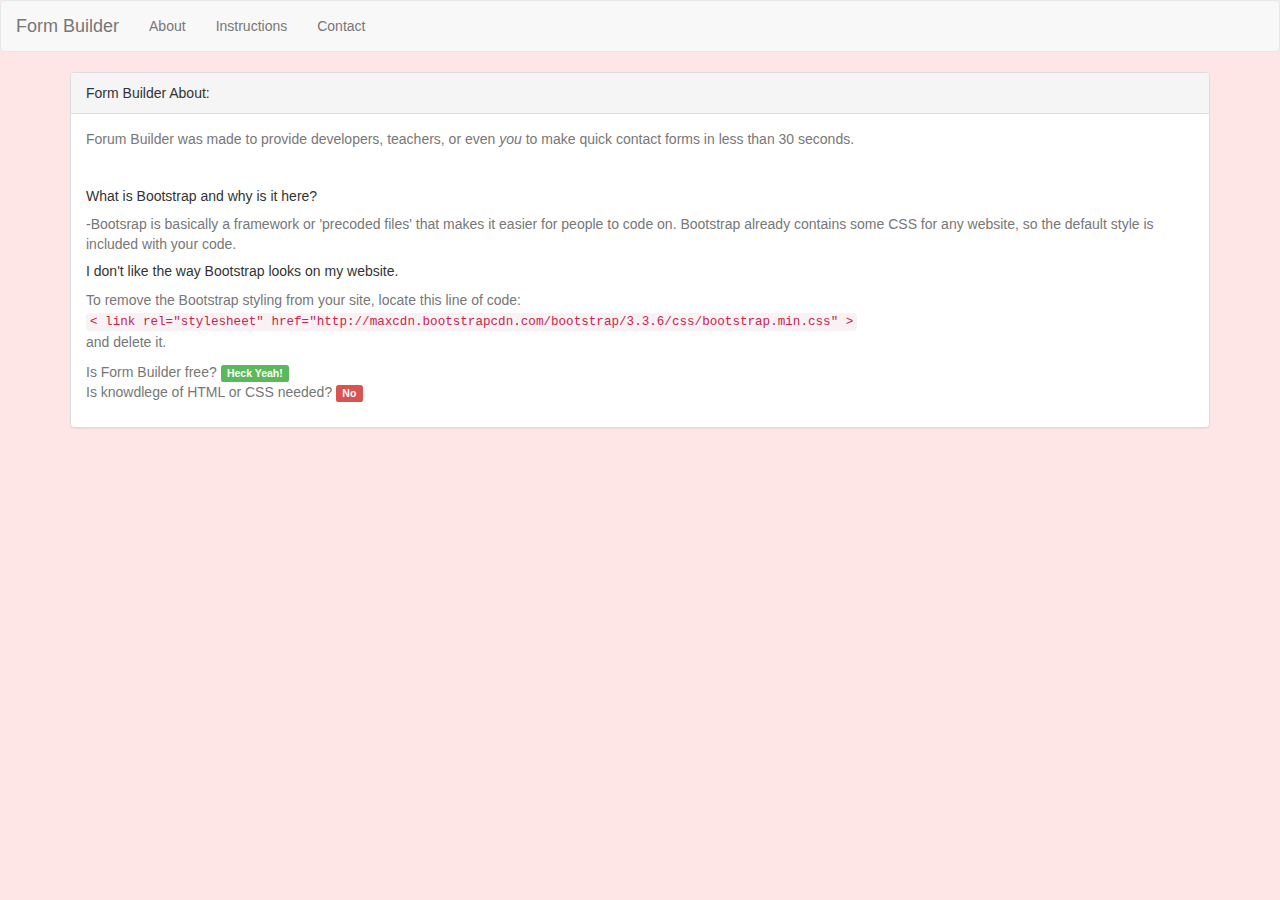
==== tabs/about.html @ 10d23c19 "So many new changes, especially a new html page, error messages, and some new bootstrap changes" ====
<!DOCTYPE html>
<html lang ="en">
<head>
  <meta charset="utf-8" />
  <meta name="viewport" content="width=device-width, initial-scale=1">
  <!-- Latest compiled and minified CSS -->
<link rel="stylesheet" href="http://maxcdn.bootstrapcdn.com/bootstrap/3.3.6/css/bootstrap.min.css">

<script src="https://ajax.googleapis.com/ajax/libs/jquery/1.12.2/jquery.min.js"></script>

<!-- Latest compiled JavaScript -->
<script src="http://maxcdn.bootstrapcdn.com/bootstrap/3.3.6/js/bootstrap.min.js"></script>
<link href="../css/main.css" rel="stylesheet" />
<script src="../js/animations.js" type="text/javascript"></script>
<script src="../js/functions.js" type="text/javascript"></script>
  <nav class ="navbar navbar-default">
    <div class ="container-fluid">
      <div class="navbar-header">
        <a class="navbar-brand" href="../index.html">Form Builder</a>
      </div>
      <ul class="nav navbar-nav">
        <li><a href="about.html">About</a></li>
        <li><a href="#">Instructions</a></li>
        <li><a href="#">Contact</a></li>
      </ul>
    </div>
</nav>
</head>
  <body>
    <div class="container">
      <div class="panel panel-default">
        <div class="panel-heading">
          Form Builder About:
        </div>
        <div class="panel-body">
          <p>
          Forum Builder was made to provide developers, teachers, or even <i>you</i> to make quick contact forms in less than 30 seconds.
        </p>
          <br />
          <h5>What is Bootstrap and why is it here?</h5>
          <p>
            -Bootsrap is basically a framework or 'precoded files' that makes it easier for people to code on. Bootstrap already contains
            some CSS for any website, so the default style is included with your code.
          </p>
          <h5>I don't like the way Bootstrap looks on my website.</h5>
          <p>
            To remove the Bootstrap styling from your site, locate this line of code:
            <br />
            <code> < link rel="stylesheet" href="http://maxcdn.bootstrapcdn.com/bootstrap/3.3.6/css/bootstrap.min.css" ></code>
            <br />
            and delete it.
          </p>
          <p>
          Is Form Builder free? <span class="label label-success">Heck Yeah!</span>
          <br />
          Is knowdlege of HTML or CSS needed? <span class="label label-danger">No</span>
          <br />
        </p>

        </div>
      </div>
    </div>
  </body>
</html>
---- css/main.css ----
body {

  background-color: #ffe6e6;
}

p {

  color: #777777;
}

h4 {

  color: black;
}

.inputdiv {
  color: #777777;

}


.btn {

color: black;

}

#output {

width: 50%;

}

#errormessages {

  color: red;
  font-weight: bold;
}
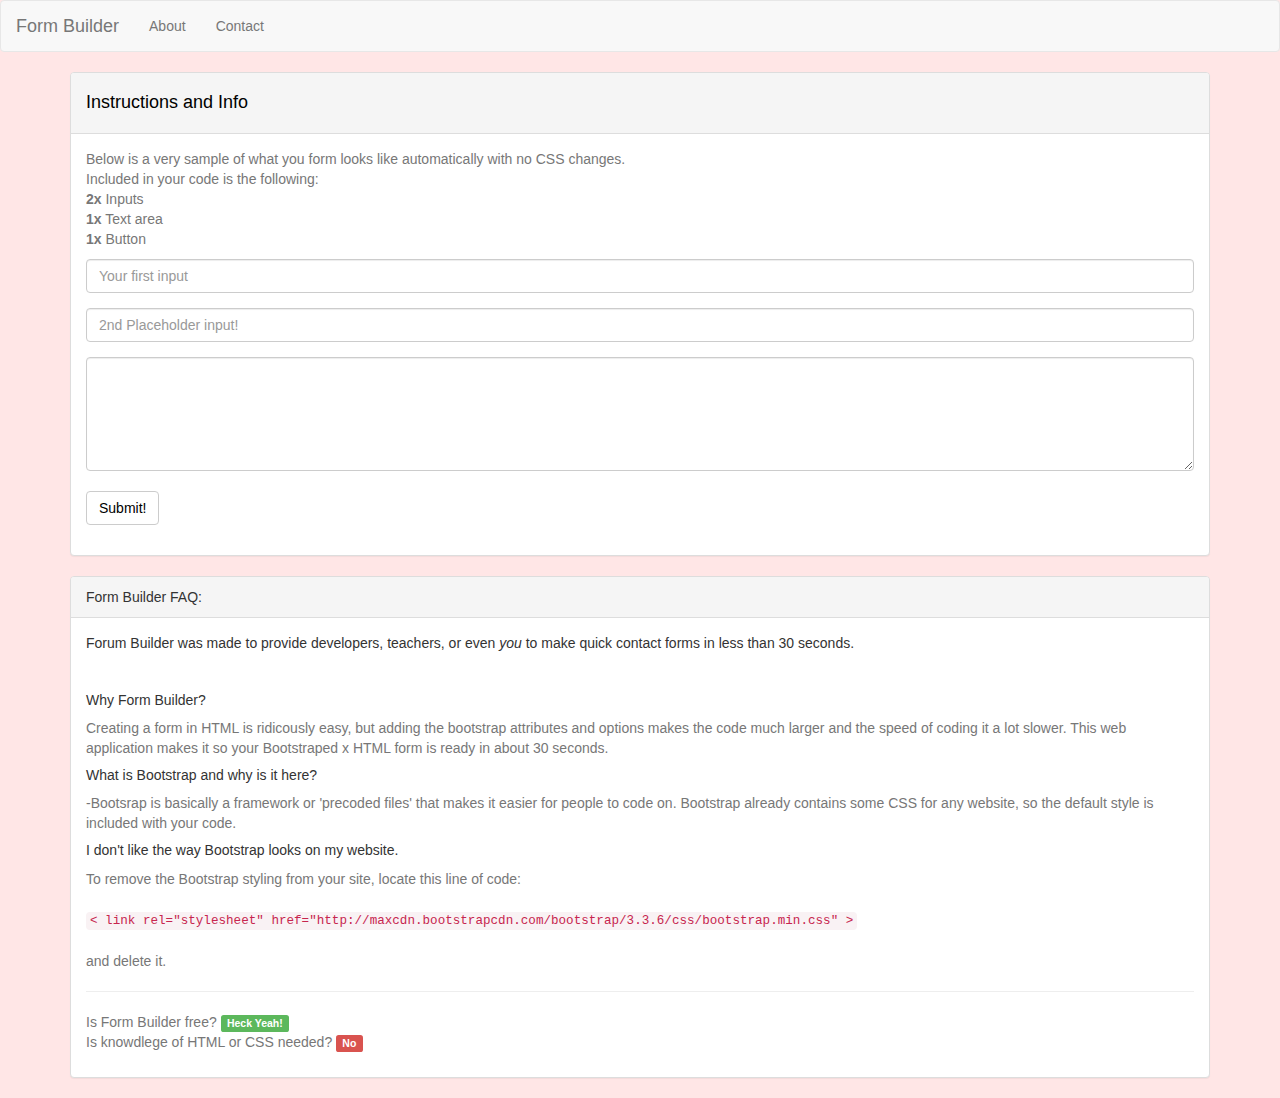
==== commit 5542d061: "Baby steps with the output code, function changes, contact page, etc." ====
--- a/tabs/about.html
+++ b/tabs/about.html
@@ -20,8 +20,7 @@
       </div>
       <ul class="nav navbar-nav">
         <li><a href="about.html">About</a></li>
-        <li><a href="#">Instructions</a></li>
-        <li><a href="#">Contact</a></li>
+        <li><a href="contact.html">Contact</a></li>
       </ul>
     </div>
 </nav>
@@ -30,33 +29,68 @@
     <div class="container">
       <div class="panel panel-default">
         <div class="panel-heading">
-          Form Builder About:
+          <h4>Instructions and Info</h4>
+        </div>
+          <div class="panel-body">
+            <p>
+              Below is a very sample of what you form looks like automatically with no CSS changes.
+              <br />
+              Included in your code is the following:
+              <br />
+              <b>2x</b> Inputs<br />
+              <b>1x</b> Text area<br />
+              <b>1x</b> Button<br />
+            </p>
+              <h4>
+              <form role="form">
+                <div class="form-group">
+                  <input class="form-control" type="text" placeholder ="Your first input" />
+                </div>
+                <div class="form-group">
+                  <input class="form-control" type="text" placeholder="2nd Placeholder input!" />
+                </div>
+                <div class="form-group">
+                  <textarea class="form-control" rows ="5"></textarea><br />
+                  <button type="submit" class="btn btn-default">Submit!</button>
+                </div>
+              </form>
+          </div>
+      </div>
+    </div>
+    <div class="container">
+      <div class="panel panel-default">
+        <div class="panel-heading">
+          Form Builder FAQ:
         </div>
         <div class="panel-body">
-          <p>
           Forum Builder was made to provide developers, teachers, or even <i>you</i> to make quick contact forms in less than 30 seconds.
-        </p>
-          <br />
-          <h5>What is Bootstrap and why is it here?</h5>
-          <p>
-            -Bootsrap is basically a framework or 'precoded files' that makes it easier for people to code on. Bootstrap already contains
-            some CSS for any website, so the default style is included with your code.
+            </p>
+            <br />
+              <h5>Why Form Builder?</h5>
+                <p>
+                  Creating a form in HTML is ridicously easy, but adding the bootstrap attributes and options makes the code much larger and the speed of
+                  coding it a lot slower. This web application makes it so your Bootstraped x HTML form is ready in about 30 seconds.
+                </p>
+                <h5>What is Bootstrap and why is it here?</h5>
+                <p>
+                  -Bootsrap is basically a framework or 'precoded files' that makes it easier for people to code on. Bootstrap already contains
+                  some CSS for any website, so the default style is included with your code.
+                  </p>
+                  <h5>I don't like the way Bootstrap looks on my website.</h5>
+                    <p>
+                      To remove the Bootstrap styling from your site, locate this line of code:
+                      <br /><br />
+                      <code> < link rel="stylesheet" href="http://maxcdn.bootstrapcdn.com/bootstrap/3.3.6/css/bootstrap.min.css" ></code>
+                      <br /><br />
+                      and delete it.
+                      </p>
+                    <hr />
+                    <p>
+                  Is Form Builder free? <span class="label label-success">Heck Yeah!</span>
+                <br />
+                Is knowdlege of HTML or CSS needed? <span class="label label-danger">No</span>
+            <br />
           </p>
-          <h5>I don't like the way Bootstrap looks on my website.</h5>
-          <p>
-            To remove the Bootstrap styling from your site, locate this line of code:
-            <br />
-            <code> < link rel="stylesheet" href="http://maxcdn.bootstrapcdn.com/bootstrap/3.3.6/css/bootstrap.min.css" ></code>
-            <br />
-            and delete it.
-          </p>
-          <p>
-          Is Form Builder free? <span class="label label-success">Heck Yeah!</span>
-          <br />
-          Is knowdlege of HTML or CSS needed? <span class="label label-danger">No</span>
-          <br />
-        </p>
-
         </div>
       </div>
     </div>
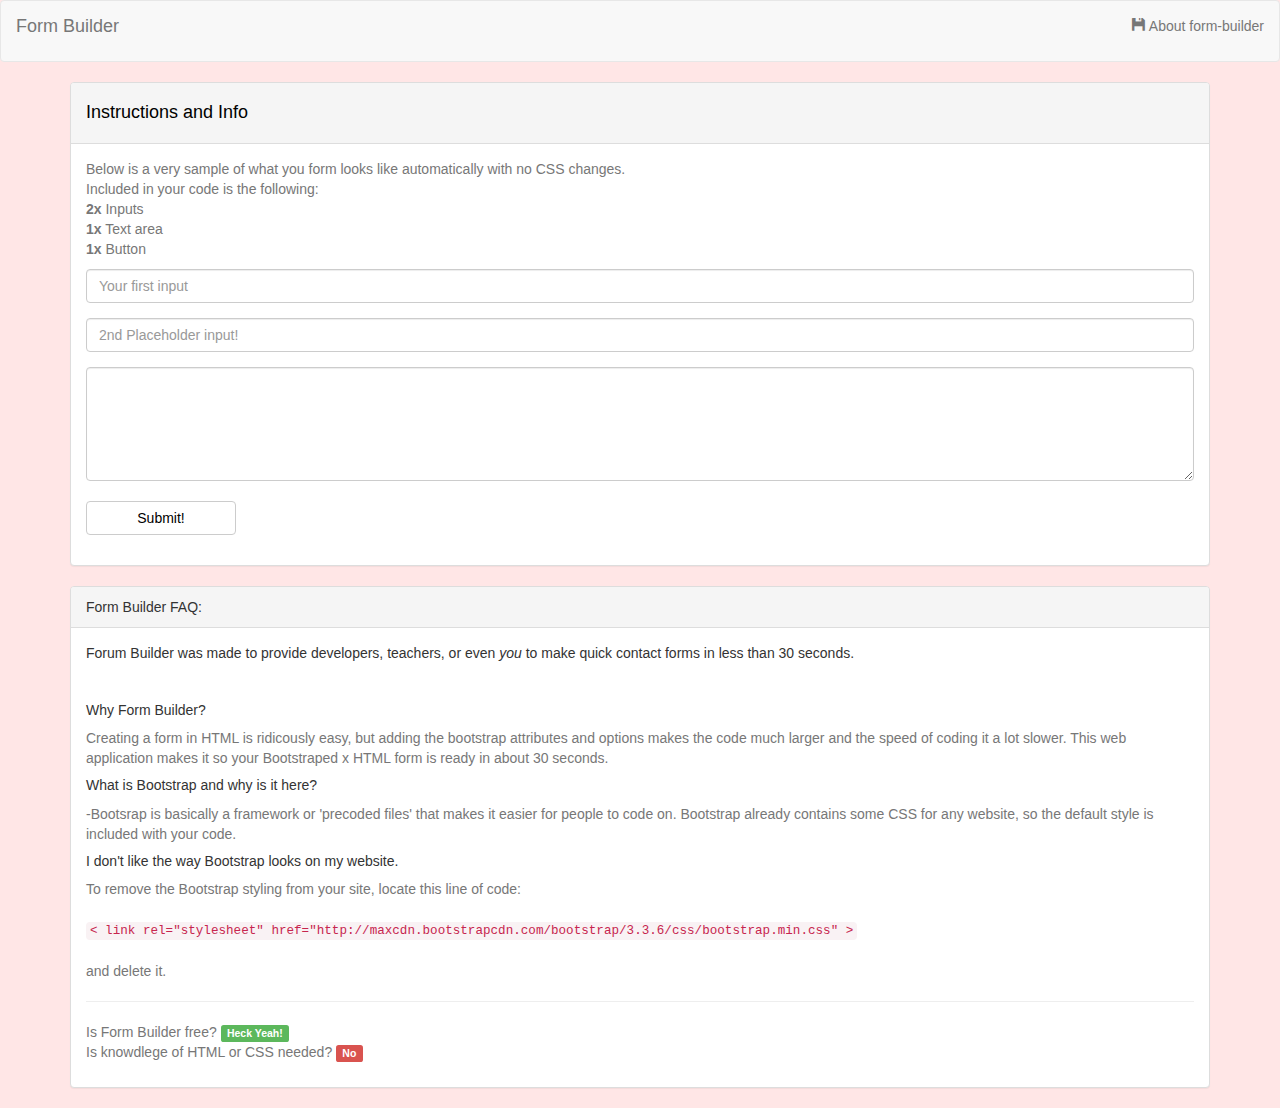
==== commit 5a557f55: "new changes and some button CSS modifications" ====
--- a/tabs/about.html
+++ b/tabs/about.html
@@ -3,13 +3,9 @@
 <head>
   <meta charset="utf-8" />
   <meta name="viewport" content="width=device-width, initial-scale=1">
-  <!-- Latest compiled and minified CSS -->
-<link rel="stylesheet" href="http://maxcdn.bootstrapcdn.com/bootstrap/3.3.6/css/bootstrap.min.css">
-
-<script src="https://ajax.googleapis.com/ajax/libs/jquery/1.12.2/jquery.min.js"></script>
-
-<!-- Latest compiled JavaScript -->
-<script src="http://maxcdn.bootstrapcdn.com/bootstrap/3.3.6/js/bootstrap.min.js"></script>
+  <script src="../css/bower_components/jquery/dist/jquery.min.js"></script>
+  <script src="../css/bower_components/bootstrap/dist/js/bootstrap.js"></script>
+  <link href="../css/bower_components/bootstrap/dist/css/bootstrap.min.css" rel="stylesheet">
 <link href="../css/main.css" rel="stylesheet" />
 <script src="../js/animations.js" type="text/javascript"></script>
 <script src="../js/functions.js" type="text/javascript"></script>
@@ -19,9 +15,10 @@
         <a class="navbar-brand" href="../index.html">Form Builder</a>
       </div>
       <ul class="nav navbar-nav">
-        <li><a href="about.html">About</a></li>
-        <li><a href="contact.html">Contact</a></li>
       </ul>
+        <ul class="nav navbar-nav navbar-right">
+    <li><a href="about.html"><span class="glyphicon glyphicon-floppy-disk"></span> About form-builder</a></li>
+    </ul>
     </div>
 </nav>
 </head>
@@ -41,7 +38,6 @@
               <b>1x</b> Text area<br />
               <b>1x</b> Button<br />
             </p>
-              <h4>
               <form role="form">
                 <div class="form-group">
                   <input class="form-control" type="text" placeholder ="Your first input" />
--- a/css/main.css
+++ b/css/main.css
@@ -2,6 +2,7 @@
 body {
 
   background-color: #ffe6e6;
+
 }
 
 p {
@@ -26,6 +27,16 @@
 
 }
 
+.navbar-header {
+
+  height: 60px;
+}
+
+.btn-default {
+
+width: 150px;
+}
+
 #output {
 
 width: 50%;
@@ -37,3 +48,8 @@
   color: red;
   font-weight: bold;
 }
+
+#info {
+
+  margin-left: 15px;
+}
